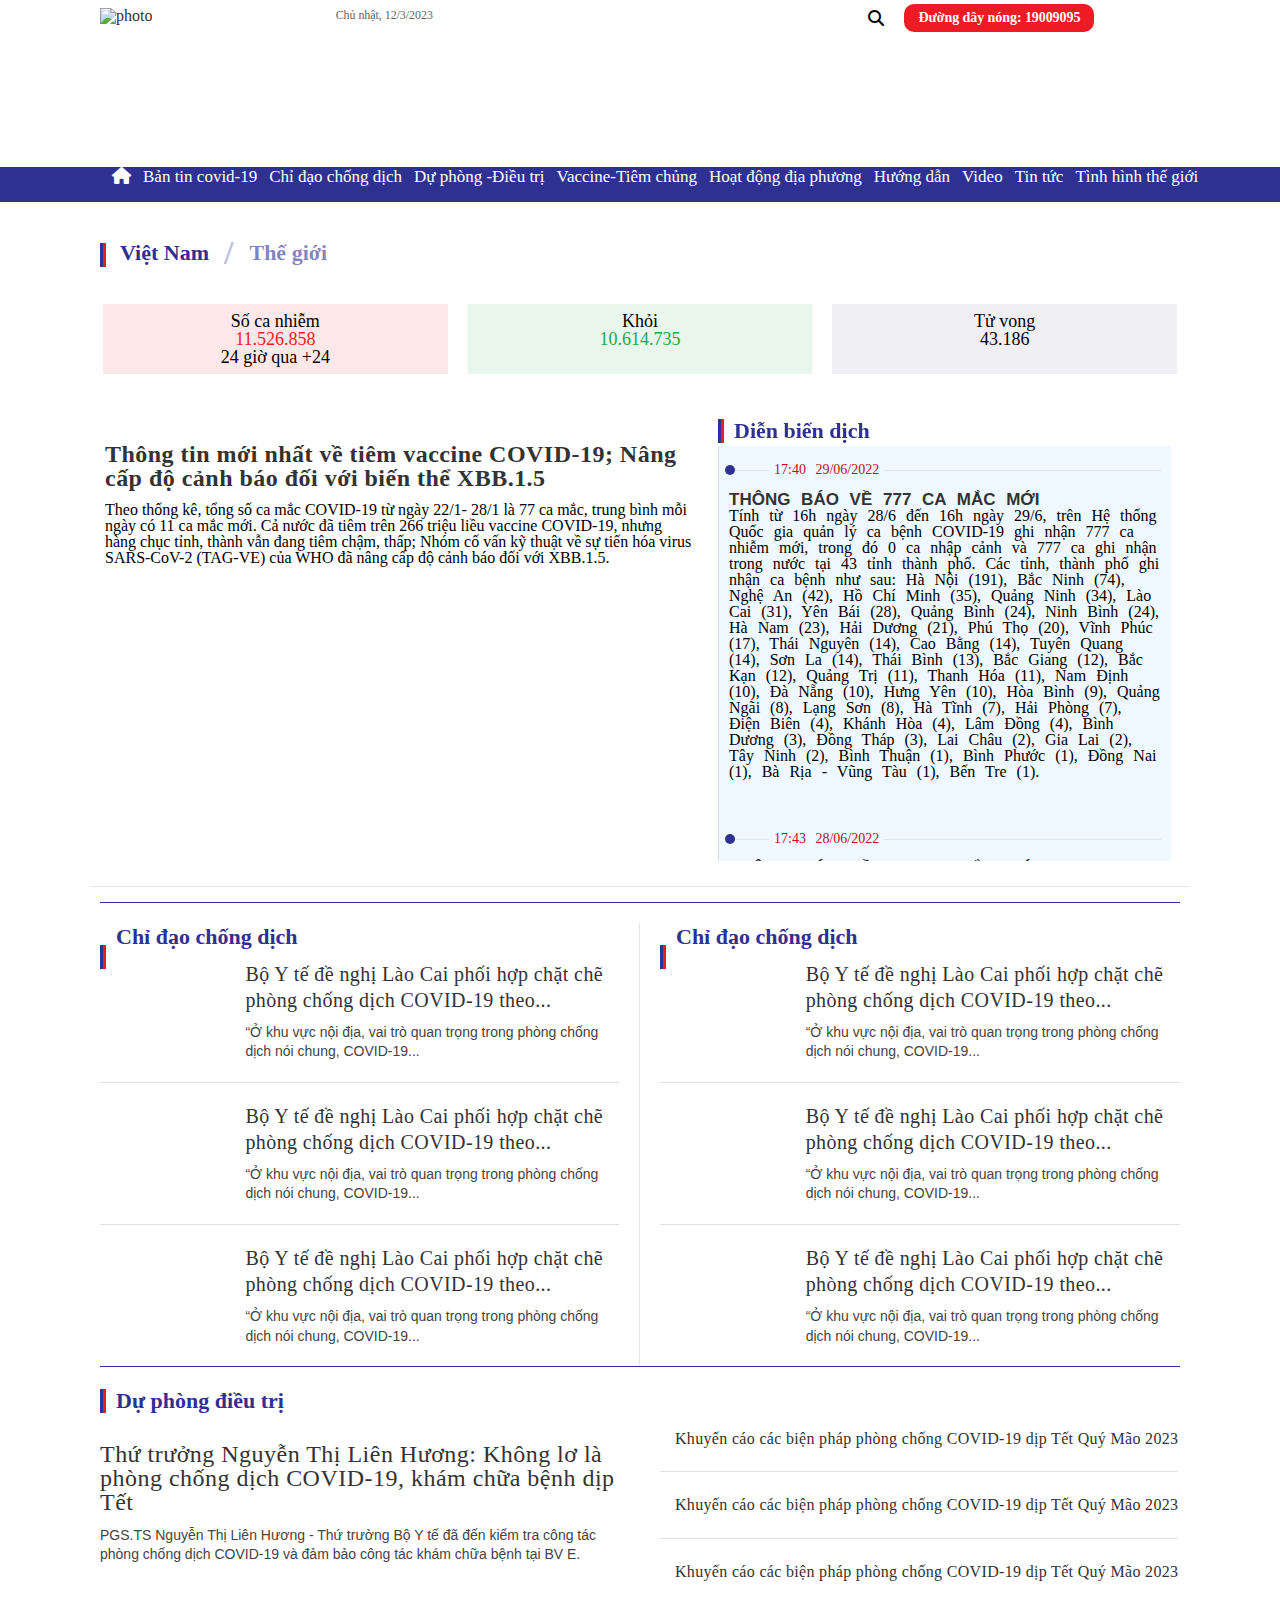
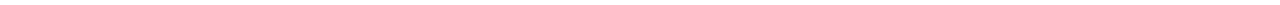
==== clone-bộ y tế-20230313T025652Z-001/clone-bộ y tế/index.html @ 63fa0af0 "Initial commit" ====
<!DOCTYPE html>
<html lang="en">
    <head>
        <meta charset="UTF-8" />
        <meta http-equiv="X-UA-Compatible" content="IE=edge" />
        <meta name="viewport" content="width=device-width, initial-scale=1.0" />
        <link rel="stylesheet" href="./assets/css/style.css" />
        <link rel="stylesheet" href="./assets/css/reset.css" />
        <link rel="stylesheet" href="./assets/font/css/all.min.css" />
        <title>Document</title>
    </head>
    <body>
        <div class="header">
            <div class="header__top ">
                <div class="header__top-left"><p>Chủ nhật, 12/3/2023</p></div>
                <div class="header__top-right">
                    <div class="header__top-right-search">
                        <i class="fa-solid fa-magnifying-glass"></i>
                    </div>
                    <div class="header__top-right-desc">
                        <p>Đường dây nóng: 19009095</p>
                    </div>
                </div>
            </div>
            <div class="header__middle">
                <div class="container">
                    <div class="header__middle-flex">
                        <h1>
                            <a href="" class="header__logo">
                                <img
                                    src="https://static.mediacdn.vn/covid19.gov.vn/image/logo.png"
                                    alt="photo"
                                />
                            </a>
                        </h1>
                        <p class="header-slg">
                            <span>CỔNG THÔNG TIN CỦA BỘ Y TẾ VỀ ĐẠI DỊCH
                            COVID-19
                        </p>
                    </div>
                </div>
            </div>
            <div class="header__bot">
                <div class="container">
                    <div class="header-nav">
                        <ul>
                            <li><a href="" class="nav-link"><i class="fa-solid fa-house"></i></a></li>
                            <li><a href="" class="nav-link">Bản tin covid-19</a></li>
                            <li><a href="" class="nav-link">Chỉ đạo chống dịch</a></li>
                            <li><a href="" class="nav-link">Dự phòng    -Điều trị</a></li>
                            <li><a href="" class="nav-link">Vaccine-Tiêm chủng</a></li>
                            <li><a href="" class="nav-link">Hoạt động địa phương</a></li>
                            <li><a href="" class="nav-link">Hướng dẫn</a></li>
                            <li><a href="" class="nav-link">Video</a></li>
                            <li><a href="" class="nav-link">Tin tức</a></li>
                            <li><a href="" class="nav-link">Tình hình thế giới</a></li>
                        </ul>
                    </div>
                </div>
            </div>
        </div>
        <div class="top__info container">
            <div class="top__info-left"><p>Việt Nam</p></div>
            <div class="top__info-right"><p>Thế giới</p></div>
            <div class="content-tab">
            </div>
        </div>
        <div class="home__statistical-list container">
            <div class="item bg-red">
                <p class="text">Số ca nhiễm</p>
                <p class="value">11.526.858</p>
                <p class="text">24 giờ qua +24</p>
            </div>
            <div class="item bg-green">
                <p class="text">Khỏi</p>
                <p class="value">10.614.735</p>
            </div><div class="item gray">
                <p class="text">Tử vong</p>
                <p class="value">43.186</p>
            </div>
        </div>
        <div class="home__forcus">
            <div class="container">
                <div class="home__forcus-flex">
                    <div class="home__forcus-item">
                        <a href="" class="img-resize">
                            <img src="https://covid19.qltns.mediacdn.vn/thumb_w/740/354844073405468672/2023/1/29/avatar1674981030175-16749810304072071915963-0-35-315-539-crop-1674981045716701006140.jpg" alt="">
                        </a>
                        <h3 class="box-forcus-content">Thông tin mới nhất về tiêm vaccine COVID-19; Nâng cấp độ cảnh báo đối với biến thể XBB.1.5</h3>
                        <p class="box-forcus-sapo">Theo thống kê, tổng số ca mắc COVID-19 từ ngày 22/1- 28/1 là 77 ca mắc, trung bình mỗi ngày có 11 ca mắc mới. Cả nước đã tiêm trên 266 triệu liều vaccine COVID-19, nhưng hàng chục tỉnh, thành vẫn đang tiêm chậm, thấp; Nhóm cố vấn kỹ thuật về sự tiến hóa virus SARS-CoV-2 (TAG-VE) của WHO đã nâng cấp độ cảnh báo đối với XBB.1.5.</p>
                    </div>
                    <div class="home__forcus-right">
                        <h2>Diễn biến dịch</h2>
                    <div class="home__forcus-list">
                        <div class="home__forcus-position">
                            <p class="home__forcus-position-time">17:40 29/06/2022</p>
                            <p class="home__forcus-position-title">THÔNG BÁO VỀ 777 CA MẮC MỚI</p>
                            <p class="home__forcus-position-content">Tính từ 16h ngày 28/6 đến 16h ngày 29/6, trên Hệ thống Quốc gia quản lý ca bệnh COVID-19 ghi nhận 777 ca nhiễm mới, trong đó 0 ca nhập cảnh và 777 ca ghi nhận trong nước tại 43 tỉnh thành phố.

                                Các tỉnh, thành phố ghi nhận ca bệnh như sau:  Hà Nội (191), Bắc Ninh (74), Nghệ An (42), Hồ Chí Minh (35), Quảng Ninh (34), Lào Cai (31), Yên Bái (28), Quảng Bình (24), Ninh Bình (24), Hà Nam (23), Hải Dương (21), Phú Thọ (20), Vĩnh Phúc (17), Thái Nguyên (14), Cao Bằng (14), Tuyên Quang (14), Sơn La (14), Thái Bình (13), Bắc Giang (12), Bắc Kạn (12), Quảng Trị (11), Thanh Hóa (11), Nam Định (10), Đà Nẵng (10), Hưng Yên (10), Hòa Bình (9), Quảng Ngãi (8), Lạng Sơn (8), Hà Tĩnh (7), Hải Phòng (7), Điện Biên (4), Khánh Hòa (4), Lâm Đồng (4), Bình Dương (3), Đồng Tháp (3), Lai Châu (2), Gia Lai (2), Tây Ninh (2), Bình Thuận (1), Bình Phước (1), Đồng Nai (1), Bà Rịa - Vũng Tàu (1), Bến Tre (1).</p>
                        </div>
                        <div class="home__forcus-position">
                            <p class="home__forcus-position-time">17:43 28/06/2022</p>
                            <p class="home__forcus-position-title">THÔNG BÁO VỀ 769 CA MẮC MỚI</p>
                            <p class="home__forcus-position-content">Tính từ 16h ngày 27/6 đến 16h ngày 28/6, trên Hệ thống Quốc gia quản lý ca bệnh COVID-19 ghi nhận 769 ca nhiễm mới, trong đó 0 ca nhập cảnh và 769 ca ghi nhận trong nước (tăng 132 ca so với ngày trước đó) tại 37 tỉnh, thành phố (có 665 ca trong cộng đồng).

                                Các tỉnh, thành phố ghi nhận ca bệnh như sau: Hà Nội (158), Phú Thọ (62), Nghệ An (54), Bắc Ninh (40), Sơn La (40), Đà Nẵng (38), TP. Hồ Chí Minh (32), Yên Bái (32), Lào Cai (27), Quảng Ninh (26), Hòa Bình (26), Hà Nam (21), Vĩnh Phúc (21), Bắc Kạn (17), Hưng Yên (16), Tuyên Quang (15), Cao Bằng (14), Thái Bình (13), Hải Dương (13), Quảng Bình (12), Ninh Bình (11), Thái Nguyên (11), Nam Định (11), Hải Phòng (9), Quảng Trị (8 ), Thanh Hóa (7), Khánh Hòa (6), Lạng Sơn (5), Lâm Đồng (5), Bà Rịa - Vũng Tàu (4), Điện Biên (4), Bắc Giang (3), Lai Châu (2), Bình Thuận (2), Bến Tre (2), Đồng Tháp (1), Cà Mau (1).</p>
                        </div><div class="home__forcus-position">
                            <p class="home__forcus-position-time">17:41 27/06/2022</p>
                            <p class="home__forcus-position-title">THÔNG BÁO VỀ 637 CA MẮC MỚI</p>
                            <p class="home__forcus-position-content">Tính từ 16h ngày 28/6 đến 16h ngày 29/6, trên Hệ thống Quốc gia quản lý ca bệnh COVID-19 ghi nhận 777 ca nhiễm mới, trong đó 0 ca nhập cảnh và 777 ca ghi nhận trong nước tại 43 tỉnh thành phố.

                                Các tỉnh, thành phố ghi nhận ca bệnh như sau:  Hà Nội (191), Bắc Ninh (74), Nghệ An (42), Hồ Chí Minh (35), Quảng Ninh (34), Lào Cai (31), Yên Bái (28), Quảng Bình (24), Ninh Bình (24), Hà Nam (23), Hải Dương (21), Phú Thọ (20), Vĩnh Phúc (17), Thái Nguyên (14), Cao Bằng (14), Tuyên Quang (14), Sơn La (14), Thái Bình (13), Bắc Giang (12), Bắc Kạn (12), Quảng Trị (11), Thanh Hóa (11), Nam Định (10), Đà Nẵng (10), Hưng Yên (10), Hòa Bình (9), Quảng Ngãi (8), Lạng Sơn (8), Hà Tĩnh (7), Hải Phòng (7), Điện Biên (4), Khánh Hòa (4), Lâm Đồng (4), Bình Dương (3), Đồng Tháp (3), Lai Châu (2), Gia Lai (2), Tây Ninh (2), Bình Thuận (1), Bình Phước (1), Đồng Nai (1), Bà Rịa - Vũng Tàu (1), Bến Tre (1).</p>
                        </div>
                    </div>
                    </div>
                </div>
            </div>
        </div>
        <!-- <div class="table-left container">
            <h2>Tình hình dịch cả nước</h2>
            <div class="row-head">
                <span class="city">Tỉnh/TP</span>
                <span class="total">Tổng số ca</span>
                <span class="daynow">24 giờ qua</span>
                <span class="die">Tử vong</span>
            </div>
            <div class="tbody">
                <div class="row">
                    <span class="city">Hà Nội</span>
                    <span class="total">1.634.755 </span>
                    <span class="daynow">+1</span>
                    <span class="die">19.984</span>
                </div>
                
                <div class="row">
                    <span class="city"></span>
                    <span class="total"></span>
                    <span class="daynow"></span>
                    <span class="die"></span>
                </div>

                <div class="row">
                    <span class="city"></span>
                    <span class="total"></span>
                    <span class="daynow"></span>
                    <span class="die"></span>
                </div>

                <div class="row">
                    <span class="city"></span>
                    <span class="total"></span>
                    <span class="daynow"></span>
                    <span class="die"></span>
                </div>

                <div class="row">
                    <span class="city"></span>
                    <span class="total"></span>
                    <span class="daynow"></span>
                    <span class="die"></span>
                </div>

                <div class="row">
                    <span class="city"></span>
                    <span class="total"></span>
                    <span class="daynow"></span>
                    <span class="die"></span>
                </div>

                <div class="row">
                    <span class="city"></span>
                    <span class="total"></span>
                    <span class="daynow"></span>
                    <span class="die"></span>
                </div>

                <div class="row">
                    <span class="city"></span>
                    <span class="total"></span>
                    <span class="daynow"></span>
                    <span class="die"></span>
                </div>

                <div class="row">
                    <span class="city"></span>
                    <span class="total"></span>
                    <span class="daynow"></span>
                    <span class="die"></span>
                </div>
                
            </div>
        </div> -->
        <div class="home__section-new">
            <div class="container">
                <div class="home__sn-flex">
                    <div class="box-category">
                        <h2 class="title-section">Chỉ đạo chống dịch</h2>
                        <div class="content-list-new">
                            <div class="box-stream">
                                <div class="box-stream-item">
                                    <img class="box-stream-avatar" src="https://covid19.qltns.mediacdn.vn/thumb_w/230/354844073405468672/2023/1/15/kiem-dich-16737925099151515637654-16737982925801779683053-73-0-604-850-crop-1673798301959820738651.jpeg" alt="">
                                    <div class="box-stream-content">
                                        <h3 class="title-top">Bộ Y tế đề nghị Lào Cai phối hợp chặt chẽ phòng chống dịch COVID-19 theo...</h3>
                                        <p class="box-stream-sapo">“Ở khu vực nội địa, vai trò quan trọng trong phòng chống dịch nói chung, COVID-19...</p>
                                    </div>
                                </div>
                                <div class="box-stream-item">
                                    <img class="box-stream-avatar" src="https://covid19.qltns.mediacdn.vn/thumb_w/230/354844073405468672/2022/12/23/tt2313-16717847461971341764552-16717954912991008184987-18-0-418-640-crop-1671795499761624168937.jpeg" alt="">
                                    <div class="box-stream-content">
                                        <h3 class="title-top">Bộ Y tế đề nghị Lào Cai phối hợp chặt chẽ phòng chống dịch COVID-19 theo...</h3>
                                        <p class="box-stream-sapo">“Ở khu vực nội địa, vai trò quan trọng trong phòng chống dịch nói chung, COVID-19...</p>
                                    </div>
                                </div>
                                <div class="box-stream-item">
                                    <img class="box-stream-avatar" src="https://covid19.qltns.mediacdn.vn/thumb_w/230/354844073405468672/2022/11/23/23-11-166922022571781922518-0-112-555-1000-crop-1669220235799545452865.jpg" alt="">
                                    <div class="box-stream-content">
                                        <h3 class="title-top">Bộ Y tế đề nghị Lào Cai phối hợp chặt chẽ phòng chống dịch COVID-19 theo...</h3>
                                        <p class="box-stream-sapo">“Ở khu vực nội địa, vai trò quan trọng trong phòng chống dịch nói chung, COVID-19...</p>
                                    </div>
                                </div>
                            </div>
                        </div>
                    </div>
                    <div class="box-category">
                        <h2 class="title-section">Chỉ đạo chống dịch</h2>
                        <div class="content-list-new">
                            <div class="box-stream">
                                <div class="box-stream-item">
                                    <img class="box-stream-avatar" src="https://covid19.qltns.mediacdn.vn/thumb_w/230/354844073405468672/2023/1/15/kiem-dich-16737925099151515637654-16737982925801779683053-73-0-604-850-crop-1673798301959820738651.jpeg" alt="">
                                    <div class="box-stream-content">
                                        <h3 class="title-top">Bộ Y tế đề nghị Lào Cai phối hợp chặt chẽ phòng chống dịch COVID-19 theo...</h3>
                                        <p class="box-stream-sapo">“Ở khu vực nội địa, vai trò quan trọng trong phòng chống dịch nói chung, COVID-19...</p>
                                    </div>
                                </div>
                                <div class="box-stream-item">
                                    <img class="box-stream-avatar" src="https://covid19.qltns.mediacdn.vn/thumb_w/230/354844073405468672/2022/12/23/tt2313-16717847461971341764552-16717954912991008184987-18-0-418-640-crop-1671795499761624168937.jpeg" alt="">
                                    <div class="box-stream-content">
                                        <h3 class="title-top">Bộ Y tế đề nghị Lào Cai phối hợp chặt chẽ phòng chống dịch COVID-19 theo...</h3>
                                        <p class="box-stream-sapo">“Ở khu vực nội địa, vai trò quan trọng trong phòng chống dịch nói chung, COVID-19...</p>
                                    </div>
                                </div>
                                <div class="box-stream-item">
                                    <img class="box-stream-avatar" src="https://covid19.qltns.mediacdn.vn/thumb_w/230/354844073405468672/2022/11/23/23-11-166922022571781922518-0-112-555-1000-crop-1669220235799545452865.jpg" alt="">
                                    <div class="box-stream-content">
                                        <h3 class="title-top">Bộ Y tế đề nghị Lào Cai phối hợp chặt chẽ phòng chống dịch COVID-19 theo...</h3>
                                        <p class="box-stream-sapo">“Ở khu vực nội địa, vai trò quan trọng trong phòng chống dịch nói chung, COVID-19...</p>
                                    </div>
                                </div>
                            </div>
                        </div>
                    </div>
                </div>
            </div>
        </div>
        <!-- Home category -->
        <div class="home__category">
            <div class="container">
                <h2 class="title-section">Dự phòng điều trị</h2>
                <div class="box">
                    <div class="box-top">
                        <div class="box-big">
                            <div class="box-item">
                                <img class="box-avatar" src="https://covid19.qltns.mediacdn.vn/thumb_w/520/354844073405468672/2023/1/21/covid-16743094671302037385250-109-0-859-1200-crop-1674309482953642843983.jpg" alt="">
                                <h3 class="box-title">Thứ trưởng Nguyễn Thị Liên Hương: Không lơ là phòng chống dịch COVID-19, khám chữa bệnh dịp Tết</h3>
                                <p class="box-sapo">PGS.TS Nguyễn Thị Liên Hương - Thứ trưởng Bộ Y tế đã đến kiểm tra công tác phòng chống dịch COVID-19 và đảm bảo công tác khám chữa bệnh tại BV E.</p>
                            </div>
                        </div>
                        <div class="box-sub">
                            <div class="box-item-sm">
                                <img src="https://covid19.qltns.mediacdn.vn/thumb_w/180/354844073405468672/2023/1/14/anh-thu-16737141474911740655706-0-0-776-1241-crop-16737141619361934770024.jpg" alt="" class="box-avatar">
                                <h3 class="box-content">Khuyến cáo các biện pháp phòng chống COVID-19 dịp Tết Quý Mão 2023</h3>
                            </div>
                            <div class="box-item-sm">
                                <img src="https://covid19.qltns.mediacdn.vn/thumb_w/180/354844073405468672/2023/1/14/anh-thu-16737141474911740655706-0-0-776-1241-crop-16737141619361934770024.jpg" alt="" class="box-avatar">
                                <h3 class="box-content">Khuyến cáo các biện pháp phòng chống COVID-19 dịp Tết Quý Mão 2023</h3>
                            </div>
                            <div class="box-item-sm">
                                <img src="https://covid19.qltns.mediacdn.vn/thumb_w/180/354844073405468672/2023/1/14/anh-thu-16737141474911740655706-0-0-776-1241-crop-16737141619361934770024.jpg" alt="" class="box-avatar">
                                <h3 class="box-content">Khuyến cáo các biện pháp phòng chống COVID-19 dịp Tết Quý Mão 2023</h3>
                            </div>
                        </div>
                    </div>
                </div>
            </div>
        </div>
    </body>
</html>
---- clone-bộ y tế-20230313T025652Z-001/clone-bộ y tế/assets/css/style.css ----
* {
    box-sizing: border-box;
}

body {
    font-family: "Times New Roman", Times, serif;
    background: #fff;
    margin: 0;
    padding: 0;
    border: 0;
    vertical-align: baseline;
}

a {
    text-decoration: none;
    color: #333;
}

.container {
    max-width: 1110px;
    margin-right: auto;
    margin-left: auto;
    padding-right: 15px;
    padding-left: 15px;
}

.header__top {
    display: flex;
    justify-content: space-evenly;
    padding: 4px 0;
    margin-left: 0px;
}

.header__top-right {
    display: flex;
    align-items: center;
    margin-left: 250px;
}

.header__top-left {
    margin-left: 150px;
    font-size: 12px;
    line-height: 22px;
    letter-spacing: -0.005em;
    color: #666;
    font-family: "Roboto";
}

.header__top-right-desc {
    margin-left: 20px;
}

.header__top-right-desc {
    background: #ed1c24;
    border-radius: 10px;
    padding: 3px 14px;
    font-family: Roboto;
    font-style: normal;
    font-weight: 600;
    font-size: 14px;
    line-height: 22px;
    display: flex;
    align-items: center;
    letter-spacing: -0.005em;
    color: #fff;
}

.header__middle {
    background: url(https://static.mediacdn.vn/covid19.gov.vn/image/bg-header.png)
        no-repeat center;
    background-size: cover;
}

.header__middle-flex {
    display: flex;
    padding-top: 10px;
    align-items: flex-end;
}

.header__logo {
    width: 121px;
    height: 121px;
    display: flex;
    position: relative;
    top: -38px;
}

.header__middle-flex .header-slg {
    display: block;
    flex: 1;
    font-weight: 600;
    font-size: 20px;
    line-height: 22px;
    letter-spacing: -0.005em;
    color: #fff;
    margin-left: 20px;
    font-family: "Merriweather";
    position: relative;
    top: -38px;
}

.header__bot {
    background: #2e3192;
    color: #fff;
}

.header-nav ul {
    display: flex;
    justify-content: space-between;
    align-items: center;
    padding: 0 6px 6px;
    font-style: normal;
    font-size: 20px;
    line-height: 25px;
    font-family: "Merriweather";
}

.header-nav ul li .nav-link {
    padding: 0 6px 6px;
    border-bottom: 3px solid transparent;
    font-family: "Merriweather";
    font-style: normal;
    font-size: 17px;
    line-height: 20px;
    color: #fff;
    white-space: nowrap;
    display: block;
}

.top__info {
    display: flex;
    margin-top: 40px;
}

.top__info-left {
    font-size: 22px;
    color: #2e3192;
    font-weight: 700;
    font-family: "Merriweather";
    position: relative;
    margin-left: 20px;
}

.top__info-left::before {
    content: "";
    width: 3px;
    height: 24px;
    background: #2e3192;
    left: -20px;
    top: 1px;
    position: absolute;
}

.top__info-left::after {
    content: "";
    width: 3px;
    height: 24px;
    background: #ed1c24;
    left: -17px;
    top: 1px;
    position: absolute;
}

.top__info-right {
    margin-left: 15px;
    font-weight: bold;
    font-size: 22px;
    color: rgba(46, 49, 146, 0.6);
    font-family: "Merriweather";
    display: flex;
}

.top__info-right::before {
    content: "/";
    height: 24px;
    left: 0;
    font-size: 34px;
    margin-right: 16px;
    position: relative;
    top: -6px;
    color: #c0c1de;
}

.home__statistical-list {
    display: flex;
    justify-content: space-between;
    text-align: center;
    padding: 8px 8px;
}

.home__statistical-list {
    margin-top: 30px;
}

.home__statistical-list .item {
    background-color: #f0eff4;
    padding: 8px 8px;
    font-size: 18px;
    width: calc(100% / 3);
    margin: 0 10px;
}

.home__statistical-list .item.bg-red {
    background-color: #fde8e9;
}

.home__statistical-list .item.bg-red .value {
    color: #ed1c24;
}

.home__statistical-list .item.bg-green {
    background-color: #e9f6ec;
}

.home__statistical-list .item.bg-green .value {
    color: #28a745;
}

.home__statistical-list .item.bg-gray {
    background-color: #f0eff4;
}

.home__statistical-list .item.bg-gray .value {
    color: #333333;
}

.home__forcus-item .box-forcus-content {
    font-size: 24px;
    letter-spacing: 0.02em;
    color: #333;
    margin-bottom: 12px;
    font-family: "Merriweather";
    font-weight: 600;
    display: block;
    margin-top: 20px;
}

.home__forcus-flex {
    display: flex;
    margin: -10px;
    margin-top: 25px;
    border-bottom: 1px solid #e8e8e8;
    padding-bottom: 15px;
    margin-bottom: 15px;
}

.home__forcus-item {
    width: calc(100% - 400px);
    margin: 15px;
}

.home__forcus-item .img-resize img {
    display: block;
    width: 100%;
}

.home__forcus-right {
    width: 50%;
    margin: 10px;
}

.home__focus-item .box-focus-sapo {
    font-family: Arial;
    font-style: normal;
    font-weight: normal;
    font-size: 15px;
    color: #444;
}

.home__forcus-right h2 {
    font-size: 22px;
    line-height: 130%;
    color: #2e3192;
    font-weight: 700;
    font-family: "Merriweather";
    padding-left: 16px;
    position: relative;
}

.home__forcus-right h2::before {
    content: "";
    width: 3px;
    height: 24px;
    background: #2e3192;
    left: 0;
    top: 2px;
    position: absolute;
}

.home__forcus-right h2::after {
    content: "";
    width: 3px;
    height: 24px;
    background: #ed1c24;
    left: 3px;
    top: 2px;
    position: absolute;
}

.home__forcus-position-time {
    font-family: "Merriweather";
    font-style: normal;
    font-weight: 500;
    font-size: 14px;
    line-height: 130%;
    color: #bb1119;
    margin-bottom: 12px;
    margin-left: 40px;
    display: inline-block;
    background: #f0f8ff;
    padding: 0 5px;
    z-index: 2;
    position: relative;
}

.home__forcus-position-time::before {
    content: "";
    background: #2e3192;
    position: absolute;
    left: 5px;
    width: 10px;
    height: 10px;
    border-radius: 50%;
    top: 4px;
    left: -44px;
    z-index: 1;
}

.home__forcus-position {
    margin-top: 50px;
    position: relative;
    word-spacing: 6px;
}

.home__forcus-position:first-child {
    margin-top: 0;
}

.home__forcus-position::after {
    width: 100%;
    height: 1px;
    border-bottom: 1px solid #e5e5e5;
    content: "";
    position: absolute;
    left: 0;
    top: 8px;
}

.home__forcus-position-title {
    font-family: Arial;
    font-style: normal;
    font-weight: bold;
    font-size: 17px;
    color: #333;
}

.home__forcus-list {
    padding: 15px 10px;
    background-color: #f0f8ff;
    border-left: 1px solid rgba(0, 0, 0, 0.1);
    height: 415px;
    width: 453px;
    overflow-y: auto;
}

.home__forcus-list::-webkit-scrollbar {
    width: 5px;
}

/* Track */
.home__forcus-list::-webkit-scrollbar-track {
    background: #f1f1f1;
}

/* Handle */
.home__forcus-list::-webkit-scrollbar-thumb {
    background: rgb(174, 9, 9);
}

/* Handle on hover */
.home__forcus-list::-webkit-scrollbar-thumb:hover {
    background: #555;
}

/* .table-left {
    border: 1px solid #eaeaf4;
    box-sizing: border-box;
    border-radius: 3px;
    height: 100%;
    padding: 0 10px;
    margin-top: 30px;
}

.table-left h2 {
    font-size: 22px;
    color: #2e3192;
    font-weight: 700;
    font-family: "Merriweather";
    padding-left: 16px;
    position: relative;
    margin-top: 20px;
}

.table-left h2::before {
    content: "";
    width: 3px;
    height: 24px;
    background: #2e3192;
    left: 0;
    top: -2px;
    position: absolute;
}

.table-left h2::after {
    content: "";
    width: 3px;
    height: 24px;
    background: #ed1c24;
    left: 3px;
    top: -2px;
    position: absolute;
}

.table-left .row-head {
    font-weight: 500;
    margin: 0 10px;
    width: calc(100% - 20px);
    margin-top: 25px;
    display: flex;
    justify-content: space-between;
}

.table-left .row {
    display: flex;
    align-items: center;
    justify-content: space-between;
    border-bottom: 1px solid rgba(0, 0, 0, 0.1);
    font-size: 15px;
    line-height: 100%;
    color: #333333;
    font-family: "Merriweather";
    padding: 15px 10px;
} */

.home__section-new .home__sn-flex {
    border-top: 1px solid #2e3192;
    padding-top: 20px;
    display: flex;
}

.home__section-new .home__sn-flex .box-category:first-child {
    padding-right: 20px;
}

.home__section-new .home__sn-flex .box-category {
    width: 50%;
    border-right: 1px solid rgba(0, 0, 0, 0.1);
}

.title-section {
    font-size: 22px;
    line-height: 130%;
    color: #2e3192;
    font-weight: 700;
    font-family: "Merriweather";
    padding-left: 16px;
    position: relative;
}

.title-section::before {
    content: "";
    width: 3px;
    height: 24px;
    background: #2e3192;
    left: 0;
    top: 22px;
    position: absolute;
}

.title-section::after {
    content: "";
    width: 3px;
    height: 24px;
    background: #ed1c24;
    left: 3px;
    top: 22px;
    position: absolute;
}

.box-stream-item:first-child {
    border-top: 0;
    padding-top: 0;
}

.box-stream-item {
    padding: 20px 0;
    border-top: 1px solid #e0e0e0;
    display: flex;
}

.home__section-new .content-list-new {
    margin-top: 9.5px;
}

.box-stream-avatar {
    width: 230px;
    margin-right: 17px;
    border-radius: 3px;
}

.box-stream-content .title-top {
    font-weight: 500;
    font-size: 20px;
    line-height: 130%;
    letter-spacing: 0.02em;
    color: #333;
    font-family: "Merriweather";
    margin-bottom: 10px;
    display: block;
}

.box-stream-content .box-stream-sapo {
    font-family: Arial;
    font-style: normal;
    font-weight: normal;
    font-size: 14px;
    line-height: 140%;
    color: #444;
}

.home__section-new .home__sn-flex .box-category:last-child {
    padding-left: 20px;
    border: 0;
}

.home__category .title-section {
    border-top: 1px solid #2e3192;
    padding-top: 20px;
    margin-bottom: 10px;
}

.box-top {
    display: flex;
}

.box-top .box-big {
    width: 520px;
    margin-right: 40px;
}

.box-item .box-avatar {
    border-radius: 3px;
    overflow: hidden;
    margin-bottom: 12px;
}

.box-title {
    font-weight: 500;
    font-size: 24px;
    letter-spacing: 0.02em;
    color: #333;
    font-family: "Merriweather";
    margin-bottom: 12px;
}

.box-sapo {
    font-family: Arial;
    font-style: normal;
    font-weight: normal;
    font-size: 14px;
    line-height: 140%;
    color: #444;
}

.box-sub .box-item-sm:first-child {
    border-top: 0;
    padding-top: 0;
}

.box-sub .box-item-sm {
    display: flex;
    border-top: 1px solid #e0e0e0;
    padding: 20px 0;
}

.box-avatar {
    margin-right: 15px;
    border-radius: 3px;
}

.box-content {
    font-weight: 500;
    font-size: 16px;
    line-height: 160%;
    letter-spacing: 0.02em;
    color: #333;
    font-family: "Merriweather";
}
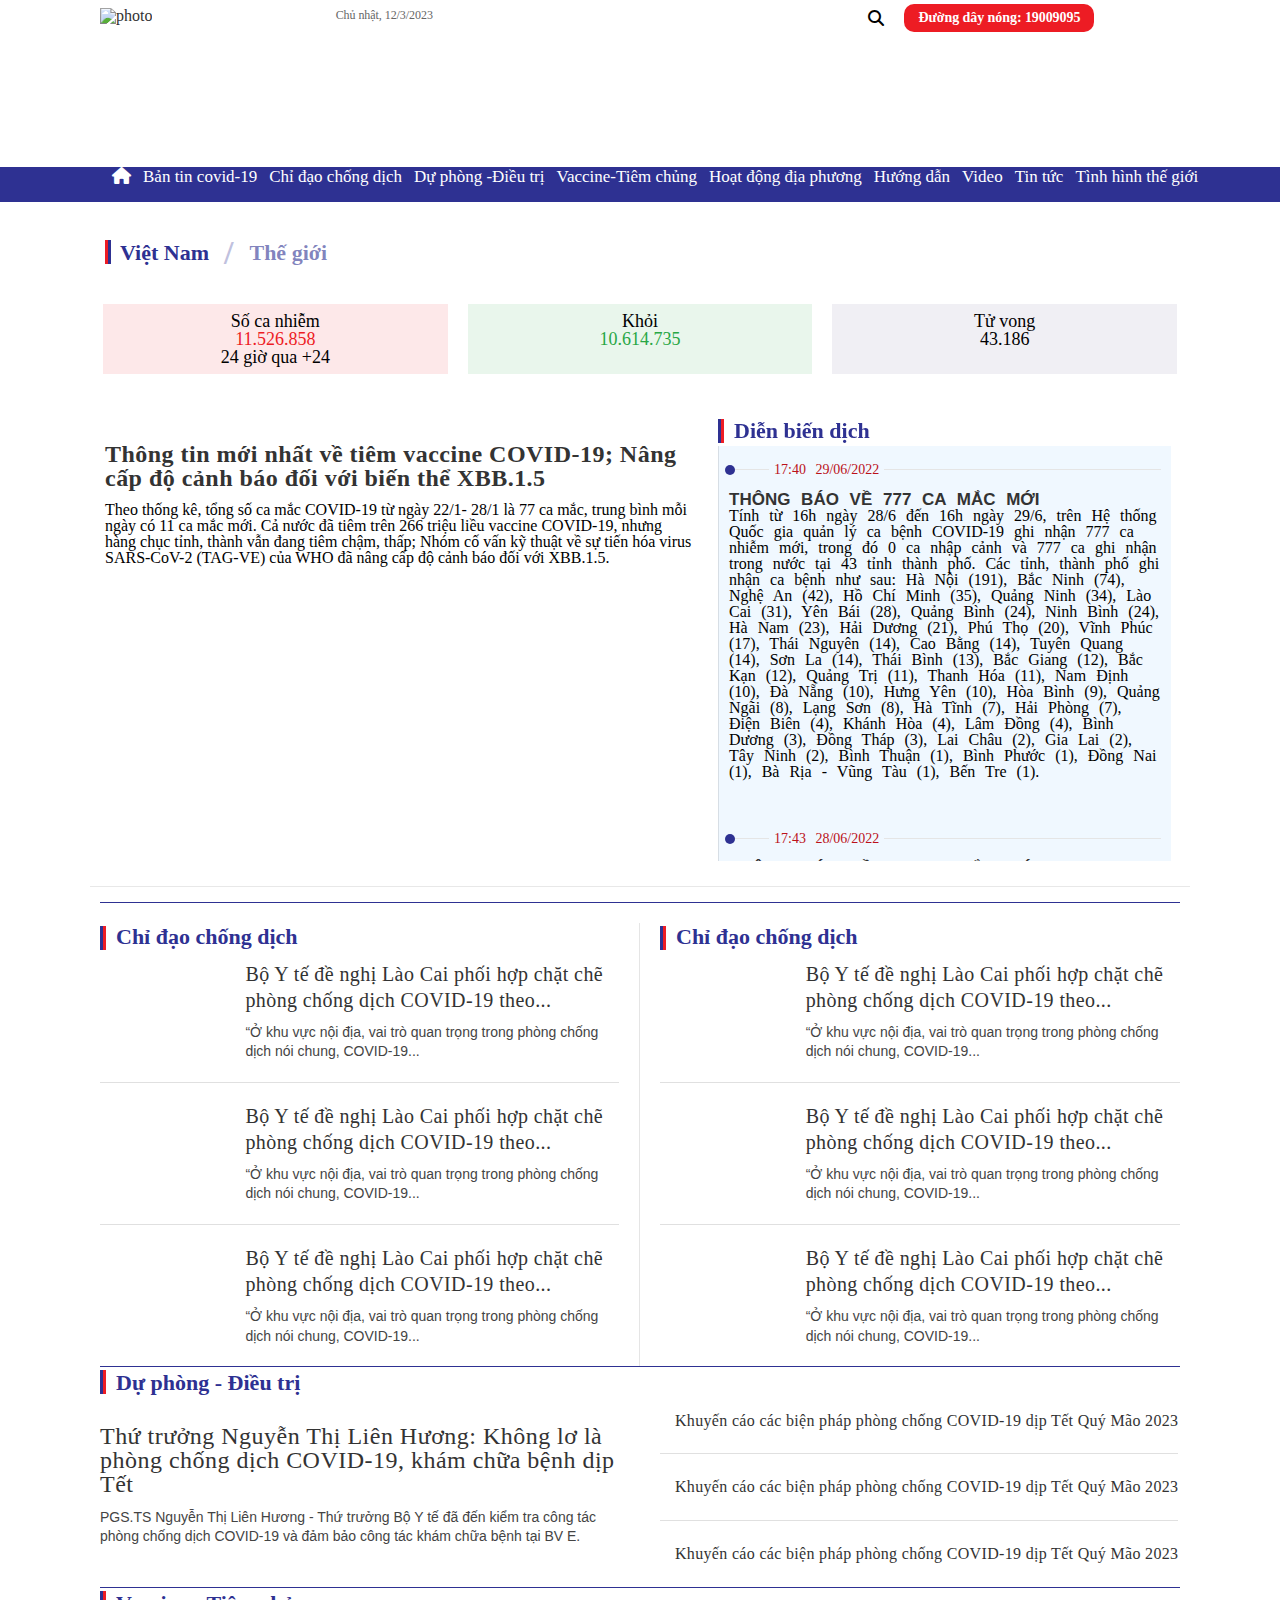
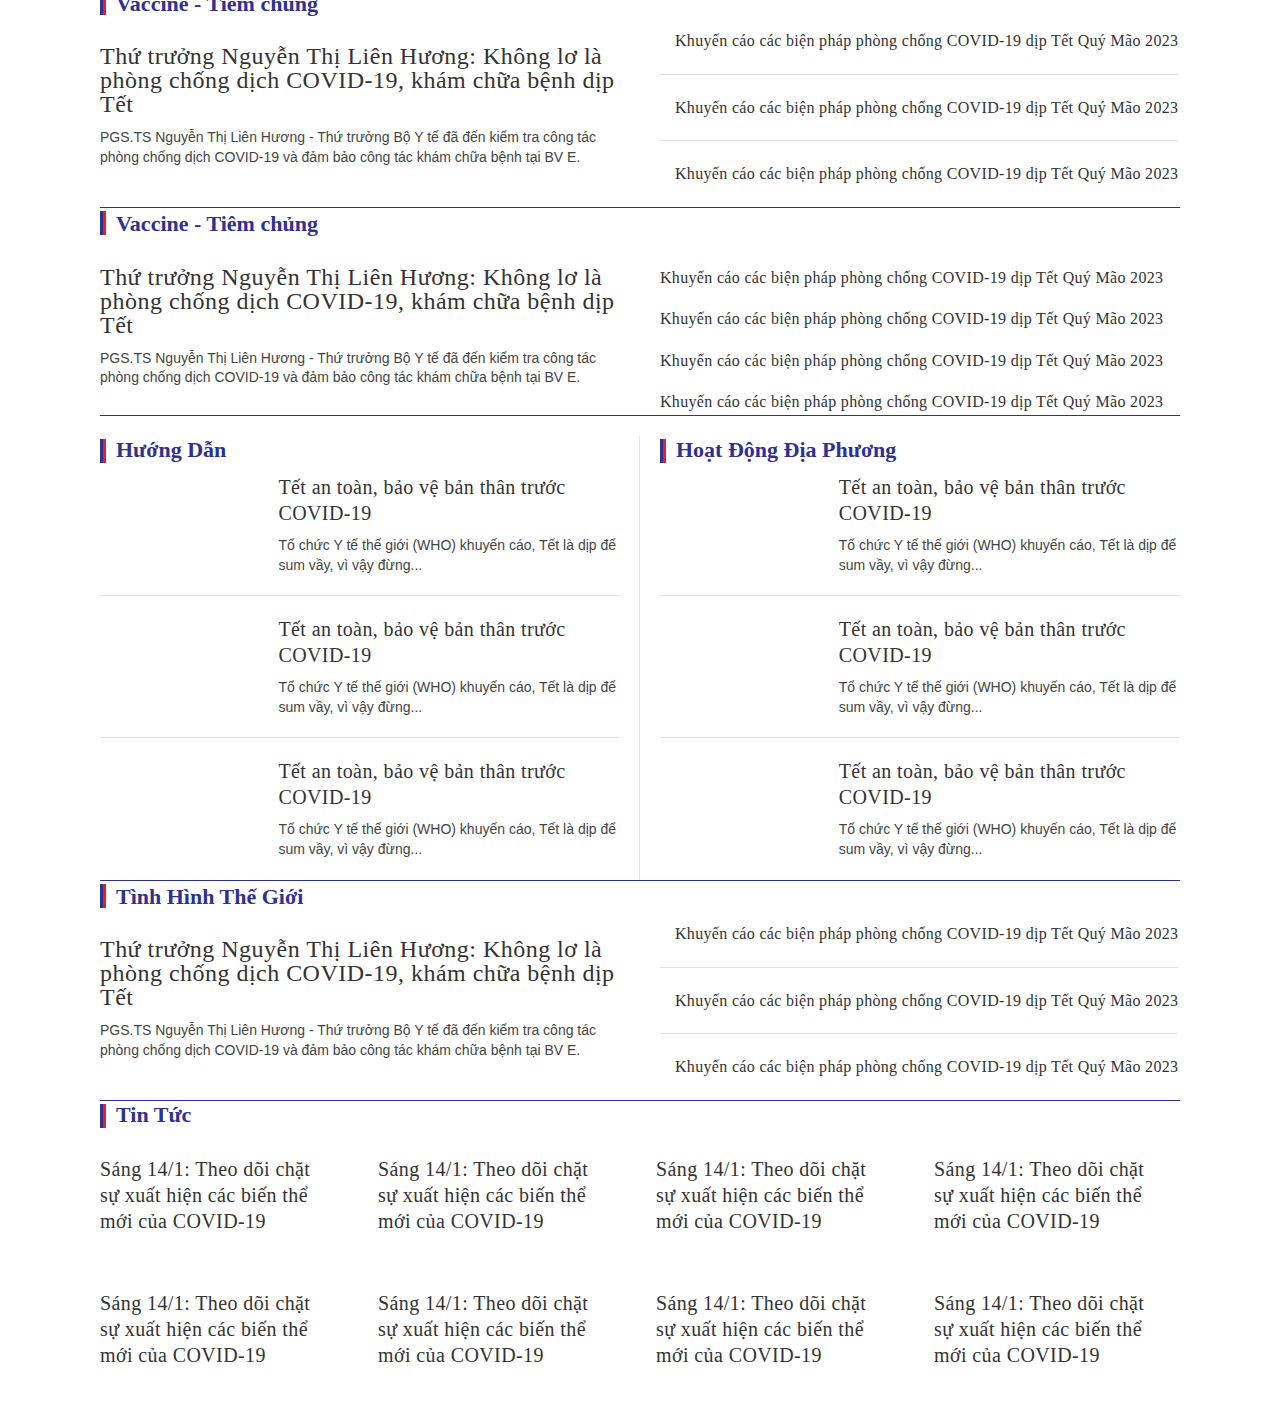
==== commit ce73e28e: "fixxx" ====
--- a/clone-bộ y tế-20230313T025652Z-001/clone-bộ y tế/index.html
+++ b/clone-bộ y tế-20230313T025652Z-001/clone-bộ y tế/index.html
@@ -253,10 +253,10 @@
                 </div>
             </div>
         </div>
-        <!-- Home category -->
+        <!-- Home category-1 -->
         <div class="home__category">
             <div class="container">
-                <h2 class="title-section">Dự phòng điều trị</h2>
+                <h2 class="title-section">Dự phòng - Điều trị</h2>
                 <div class="box">
                     <div class="box-top">
                         <div class="box-big">
@@ -284,5 +284,223 @@
                 </div>
             </div>
         </div>
+        <!-- Home category-2 -->
+        <div class="home__category">
+            <div class="container">
+                <h2 class="title-section">Vaccine - Tiêm chủng</h2>
+                <div class="box">
+                    <div class="box-top">
+                        <div class="box-big">
+                            <div class="box-item">
+                                <img class="box-avatar" src="https://covid19.qltns.mediacdn.vn/thumb_w/520/354844073405468672/2023/1/21/covid-16743094671302037385250-109-0-859-1200-crop-1674309482953642843983.jpg" alt="">
+                                <h3 class="box-title">Thứ trưởng Nguyễn Thị Liên Hương: Không lơ là phòng chống dịch COVID-19, khám chữa bệnh dịp Tết</h3>
+                                <p class="box-sapo">PGS.TS Nguyễn Thị Liên Hương - Thứ trưởng Bộ Y tế đã đến kiểm tra công tác phòng chống dịch COVID-19 và đảm bảo công tác khám chữa bệnh tại BV E.</p>
+                            </div>
+                        </div>
+                        <div class="box-sub">
+                            <div class="box-item-sm">
+                                <img src="https://covid19.qltns.mediacdn.vn/thumb_w/180/354844073405468672/2023/1/14/anh-thu-16737141474911740655706-0-0-776-1241-crop-16737141619361934770024.jpg" alt="" class="box-avatar">
+                                <h3 class="box-content">Khuyến cáo các biện pháp phòng chống COVID-19 dịp Tết Quý Mão 2023</h3>
+                            </div>
+                            <div class="box-item-sm">
+                                <img src="https://covid19.qltns.mediacdn.vn/thumb_w/180/354844073405468672/2023/1/14/anh-thu-16737141474911740655706-0-0-776-1241-crop-16737141619361934770024.jpg" alt="" class="box-avatar">
+                                <h3 class="box-content">Khuyến cáo các biện pháp phòng chống COVID-19 dịp Tết Quý Mão 2023</h3>
+                            </div>
+                            <div class="box-item-sm">
+                                <img src="https://covid19.qltns.mediacdn.vn/thumb_w/180/354844073405468672/2023/1/14/anh-thu-16737141474911740655706-0-0-776-1241-crop-16737141619361934770024.jpg" alt="" class="box-avatar">
+                                <h3 class="box-content">Khuyến cáo các biện pháp phòng chống COVID-19 dịp Tết Quý Mão 2023</h3>
+                            </div>
+                        </div>           
+                    </div>
+                </div>
+            </div>
+        </div>
+        <!-- Home category-3 -->
+        <div class="home__category">
+            <div class="container">
+                <h2 class="title-section">Vaccine - Tiêm chủng</h2>
+                <div class="box">
+                    <div class="box-top">
+                        <div class="box-big">
+                            <div class="box-item">
+                                <img class="box-avatar" src="https://covid19.qltns.mediacdn.vn/thumb_w/520/354844073405468672/2023/1/21/covid-16743094671302037385250-109-0-859-1200-crop-1674309482953642843983.jpg" alt="">
+                                <h3 class="box-title">Thứ trưởng Nguyễn Thị Liên Hương: Không lơ là phòng chống dịch COVID-19, khám chữa bệnh dịp Tết</h3>
+                                <p class="box-sapo">PGS.TS Nguyễn Thị Liên Hương - Thứ trưởng Bộ Y tế đã đến kiểm tra công tác phòng chống dịch COVID-19 và đảm bảo công tác khám chữa bệnh tại BV E.</p>
+                            </div>
+                        </div>
+                        <div class="box-video">
+                            <div class="box-item-sm">
+                                <img src="https://covid19.qltns.mediacdn.vn/thumb_w/180/354844073405468672/2023/1/14/anh-thu-16737141474911740655706-0-0-776-1241-crop-16737141619361934770024.jpg" alt="" class="box-avatar">
+                                <h3 class="box-content">Khuyến cáo các biện pháp phòng chống COVID-19 dịp Tết Quý Mão 2023</h3>
+                            </div>
+                            <div class="box-item-sm">
+                                <img src="https://covid19.qltns.mediacdn.vn/thumb_w/180/354844073405468672/2023/1/14/anh-thu-16737141474911740655706-0-0-776-1241-crop-16737141619361934770024.jpg" alt="" class="box-avatar">
+                                <h3 class="box-content">Khuyến cáo các biện pháp phòng chống COVID-19 dịp Tết Quý Mão 2023</h3>
+                            </div>
+                            <div class="box-item-sm">
+                                <img src="https://covid19.qltns.mediacdn.vn/thumb_w/180/354844073405468672/2023/1/14/anh-thu-16737141474911740655706-0-0-776-1241-crop-16737141619361934770024.jpg" alt="" class="box-avatar">
+                                <h3 class="box-content">Khuyến cáo các biện pháp phòng chống COVID-19 dịp Tết Quý Mão 2023</h3>
+                            </div>
+                            <div class="box-item-sm">
+                                <img src="https://covid19.qltns.mediacdn.vn/thumb_w/180/354844073405468672/2023/1/14/anh-thu-16737141474911740655706-0-0-776-1241-crop-16737141619361934770024.jpg" alt="" class="box-avatar">
+                                <h3 class="box-content">Khuyến cáo các biện pháp phòng chống COVID-19 dịp Tết Quý Mão 2023</h3>
+                            </div>
+                        </div>           
+                    </div>
+                </div>
+            </div>
+        </div>
+        <!-- Home-section-new -->
+        <div class="home__section-new">
+            <div class="container">
+                <div class="home__sn-flex">
+                    <div class="box-category">
+                        <h2 class="title-section">Hướng Dẫn</h2>
+                        <div class="content-list-new">
+                            <div class="box-stream">
+                                <div class="box-stream-item">
+                                    <img src="https://covid19.qltns.mediacdn.vn/thumb_w/230/354844073405468672/2023/1/14/anh-who-16737143884811486796884-7-8-400-637-crop-16737144130671791529655.jpg" alt="" class="box-stream-avatar">
+                                    <div class="box-stream-content">
+                                        <h3 class="title-top">Tết an toàn, bảo vệ bản thân trước COVID-19</h3>
+                                        <p class="box-stream-sapo">Tổ chức Y tế thế giới (WHO) khuyến cáo, Tết là dịp để sum vầy, vì vậy đừng...</p>
+                                    </div>
+                                </div>
+                                <div class="box-stream-item">
+                                    <img src="https://covid19.qltns.mediacdn.vn/thumb_w/230/354844073405468672/2023/1/14/anh-who-16737143884811486796884-7-8-400-637-crop-16737144130671791529655.jpg" alt="" class="box-stream-avatar">
+                                    <div class="box-stream-content">
+                                        <h3 class="title-top">Tết an toàn, bảo vệ bản thân trước COVID-19</h3>
+                                        <p class="box-stream-sapo">Tổ chức Y tế thế giới (WHO) khuyến cáo, Tết là dịp để sum vầy, vì vậy đừng...</p>
+                                    </div>
+                                </div>
+                                <div class="box-stream-item">
+                                    <img src="https://covid19.qltns.mediacdn.vn/thumb_w/230/354844073405468672/2023/1/14/anh-who-16737143884811486796884-7-8-400-637-crop-16737144130671791529655.jpg" alt="" class="box-stream-avatar">
+                                    <div class="box-stream-content">
+                                        <h3 class="title-top">Tết an toàn, bảo vệ bản thân trước COVID-19</h3>
+                                        <p class="box-stream-sapo">Tổ chức Y tế thế giới (WHO) khuyến cáo, Tết là dịp để sum vầy, vì vậy đừng...</p>
+                                    </div>
+                                </div>
+                            </div>
+                        </div>
+                    </div>
+                    <div class="box-category">
+                        <h2 class="title-section">Hoạt Động Địa Phương</h2>
+                        <div class="content-list-new">
+                            <div class="box-stream">
+                                <div class="box-stream-item">
+                                    <img src="https://covid19.qltns.mediacdn.vn/thumb_w/230/354844073405468672/2023/1/14/anh-who-16737143884811486796884-7-8-400-637-crop-16737144130671791529655.jpg" alt="" class="box-stream-avatar">
+                                    <div class="box-stream-content">
+                                        <h3 class="title-top">Tết an toàn, bảo vệ bản thân trước COVID-19</h3>
+                                        <p class="box-stream-sapo">Tổ chức Y tế thế giới (WHO) khuyến cáo, Tết là dịp để sum vầy, vì vậy đừng...</p>
+                                    </div>
+                                </div>
+                                <div class="box-stream-item">
+                                    <img src="https://covid19.qltns.mediacdn.vn/thumb_w/230/354844073405468672/2023/1/14/anh-who-16737143884811486796884-7-8-400-637-crop-16737144130671791529655.jpg" alt="" class="box-stream-avatar">
+                                    <div class="box-stream-content">
+                                        <h3 class="title-top">Tết an toàn, bảo vệ bản thân trước COVID-19</h3>
+                                        <p class="box-stream-sapo">Tổ chức Y tế thế giới (WHO) khuyến cáo, Tết là dịp để sum vầy, vì vậy đừng...</p>
+                                    </div>
+                                </div>
+                                <div class="box-stream-item">
+                                    <img src="https://covid19.qltns.mediacdn.vn/thumb_w/230/354844073405468672/2023/1/14/anh-who-16737143884811486796884-7-8-400-637-crop-16737144130671791529655.jpg" alt="" class="box-stream-avatar">
+                                    <div class="box-stream-content">
+                                        <h3 class="title-top">Tết an toàn, bảo vệ bản thân trước COVID-19</h3>
+                                        <p class="box-stream-sapo">Tổ chức Y tế thế giới (WHO) khuyến cáo, Tết là dịp để sum vầy, vì vậy đừng...</p>
+                                    </div>
+                                </div>
+                            </div>
+                        </div>
+                    </div>
+                </div>
+            </div>
+        </div>
+        <!-- Home caterogy-4 -->
+        <div class="home__category">
+            <div class="container">
+                <h2 class="title-section">Tình Hình Thế Giới</h2>
+                <div class="box">
+                    <div class="box-top">
+                        <div class="box-big">
+                            <div class="box-item">
+                                <img class="box-avatar" src="https://covid19.qltns.mediacdn.vn/thumb_w/520/354844073405468672/2023/1/21/covid-16743094671302037385250-109-0-859-1200-crop-1674309482953642843983.jpg" alt="">
+                                <h3 class="box-title">Thứ trưởng Nguyễn Thị Liên Hương: Không lơ là phòng chống dịch COVID-19, khám chữa bệnh dịp Tết</h3>
+                                <p class="box-sapo">PGS.TS Nguyễn Thị Liên Hương - Thứ trưởng Bộ Y tế đã đến kiểm tra công tác phòng chống dịch COVID-19 và đảm bảo công tác khám chữa bệnh tại BV E.</p>
+                            </div>
+                        </div>
+                        <div class="box-sub">
+                            <div class="box-item-sm">
+                                <img src="https://covid19.qltns.mediacdn.vn/thumb_w/180/354844073405468672/2023/1/14/anh-thu-16737141474911740655706-0-0-776-1241-crop-16737141619361934770024.jpg" alt="" class="box-avatar">
+                                <h3 class="box-content">Khuyến cáo các biện pháp phòng chống COVID-19 dịp Tết Quý Mão 2023</h3>
+                            </div>
+                            <div class="box-item-sm">
+                                <img src="https://covid19.qltns.mediacdn.vn/thumb_w/180/354844073405468672/2023/1/14/anh-thu-16737141474911740655706-0-0-776-1241-crop-16737141619361934770024.jpg" alt="" class="box-avatar">
+                                <h3 class="box-content">Khuyến cáo các biện pháp phòng chống COVID-19 dịp Tết Quý Mão 2023</h3>
+                            </div>
+                            <div class="box-item-sm">
+                                <img src="https://covid19.qltns.mediacdn.vn/thumb_w/180/354844073405468672/2023/1/14/anh-thu-16737141474911740655706-0-0-776-1241-crop-16737141619361934770024.jpg" alt="" class="box-avatar">
+                                <h3 class="box-content">Khuyến cáo các biện pháp phòng chống COVID-19 dịp Tết Quý Mão 2023</h3>
+                            </div>
+                        </div>
+                    </div>
+                </div>
+            </div>
+        </div>
+        <!-- Home list new -->
+        <div class="home__list-news">
+            <div class="container">
+                <h2 class="title-section">Tin Tức</h2>
+                <div class="home__ln-flex">
+                    <div class="box-stream-list">
+                        <div class="box-stream-item-list">
+                            <img src="https://covid19.qltns.mediacdn.vn/thumb_w/250/354844073405468672/2023/1/14/avatar1673712555503-16737125561042073770881.jpeg" alt="">
+                            <div class="box-stream-content">
+                                <h3 class="title-top">Sáng 14/1: Theo dõi chặt sự xuất hiện các biến thể mới của COVID-19</h3>
+                            </div>
+                        </div>
+                        <div class="box-stream-item-list">
+                            <img src="https://covid19.qltns.mediacdn.vn/thumb_w/250/354844073405468672/2023/1/14/avatar1673712555503-16737125561042073770881.jpeg" alt="">
+                            <div class="box-stream-content">
+                                <h3 class="title-top">Sáng 14/1: Theo dõi chặt sự xuất hiện các biến thể mới của COVID-19</h3>
+                            </div>
+                        </div>
+                        <div class="box-stream-item-list">
+                            <img src="https://covid19.qltns.mediacdn.vn/thumb_w/250/354844073405468672/2023/1/14/avatar1673712555503-16737125561042073770881.jpeg" alt="">
+                            <div class="box-stream-content">
+                                <h3 class="title-top">Sáng 14/1: Theo dõi chặt sự xuất hiện các biến thể mới của COVID-19</h3>
+                            </div>
+                        </div>
+                        <div class="box-stream-item-list">
+                            <img src="https://covid19.qltns.mediacdn.vn/thumb_w/250/354844073405468672/2023/1/14/avatar1673712555503-16737125561042073770881.jpeg" alt="">
+                            <div class="box-stream-content">
+                                <h3 class="title-top">Sáng 14/1: Theo dõi chặt sự xuất hiện các biến thể mới của COVID-19</h3>
+                            </div>
+                        </div>
+                        <div class="box-stream-item-list">
+                            <img src="https://covid19.qltns.mediacdn.vn/thumb_w/250/354844073405468672/2023/1/14/avatar1673712555503-16737125561042073770881.jpeg" alt="">
+                            <div class="box-stream-content">
+                                <h3 class="title-top">Sáng 14/1: Theo dõi chặt sự xuất hiện các biến thể mới của COVID-19</h3>
+                            </div>
+                        </div>
+                        <div class="box-stream-item-list">
+                            <img src="https://covid19.qltns.mediacdn.vn/thumb_w/250/354844073405468672/2023/1/14/avatar1673712555503-16737125561042073770881.jpeg" alt="">
+                            <div class="box-stream-content">
+                                <h3 class="title-top">Sáng 14/1: Theo dõi chặt sự xuất hiện các biến thể mới của COVID-19</h3>
+                            </div>
+                        </div>
+                        <div class="box-stream-item-list">
+                            <img src="https://covid19.qltns.mediacdn.vn/thumb_w/250/354844073405468672/2023/1/14/avatar1673712555503-16737125561042073770881.jpeg" alt="">
+                            <div class="box-stream-content">
+                                <h3 class="title-top">Sáng 14/1: Theo dõi chặt sự xuất hiện các biến thể mới của COVID-19</h3>
+                            </div>
+                        </div>
+                        <div class="box-stream-item-list">
+                            <img src="https://covid19.qltns.mediacdn.vn/thumb_w/250/354844073405468672/2023/1/14/avatar1673712555503-16737125561042073770881.jpeg" alt="">
+                            <div class="box-stream-content">
+                                <h3 class="title-top">Sáng 14/1: Theo dõi chặt sự xuất hiện các biến thể mới của COVID-19</h3>
+                            </div>
+                        </div>
+                    </div>
+                </div>
+            </div>
+        </div>
     </body>
 </html>
--- a/clone-bộ y tế-20230313T025652Z-001/clone-bộ y tế/assets/css/style.css
+++ b/clone-bộ y tế-20230313T025652Z-001/clone-bộ y tế/assets/css/style.css
@@ -1,4 +1,6 @@
-* {
+*,
+::after,
+::before {
     box-sizing: border-box;
 }
 
@@ -146,8 +148,8 @@
     width: 3px;
     height: 24px;
     background: #2e3192;
-    left: -20px;
-    top: 1px;
+    left: -12px;
+    top: -2px;
     position: absolute;
 }
 
@@ -156,8 +158,8 @@
     width: 3px;
     height: 24px;
     background: #ed1c24;
-    left: -17px;
-    top: 1px;
+    left: -15px;
+    top: -2px;
     position: absolute;
 }
 
@@ -473,7 +475,7 @@
     height: 24px;
     background: #2e3192;
     left: 0;
-    top: 22px;
+    top: 3px;
     position: absolute;
 }
 
@@ -483,7 +485,7 @@
     height: 24px;
     background: #ed1c24;
     left: 3px;
-    top: 22px;
+    top: 3px;
     position: absolute;
 }
 
@@ -535,7 +537,7 @@
 
 .home__category .title-section {
     border-top: 1px solid #2e3192;
-    padding-top: 20px;
+    padding-top: 2px;
     margin-bottom: 10px;
 }
 
@@ -596,3 +598,28 @@
     color: #333;
     font-family: "Merriweather";
 }
+
+/* Home category-3 */
+
+/* Home-section-new  */
+
+/* Home list new  */
+
+.home__list-news .title-section {
+    border-top: 1px solid #2e3192;
+    /* padding-top: 20px; */
+    margin-bottom: 10px;
+}
+
+.box-stream-list {
+    display: flex;
+    flex-wrap: wrap;
+    justify-content: space-between;
+}
+
+.box-stream-item-list {
+    width: 20%;
+    height: 100%;
+    margin-right: 30px;
+    margin-bottom: 30px;
+}
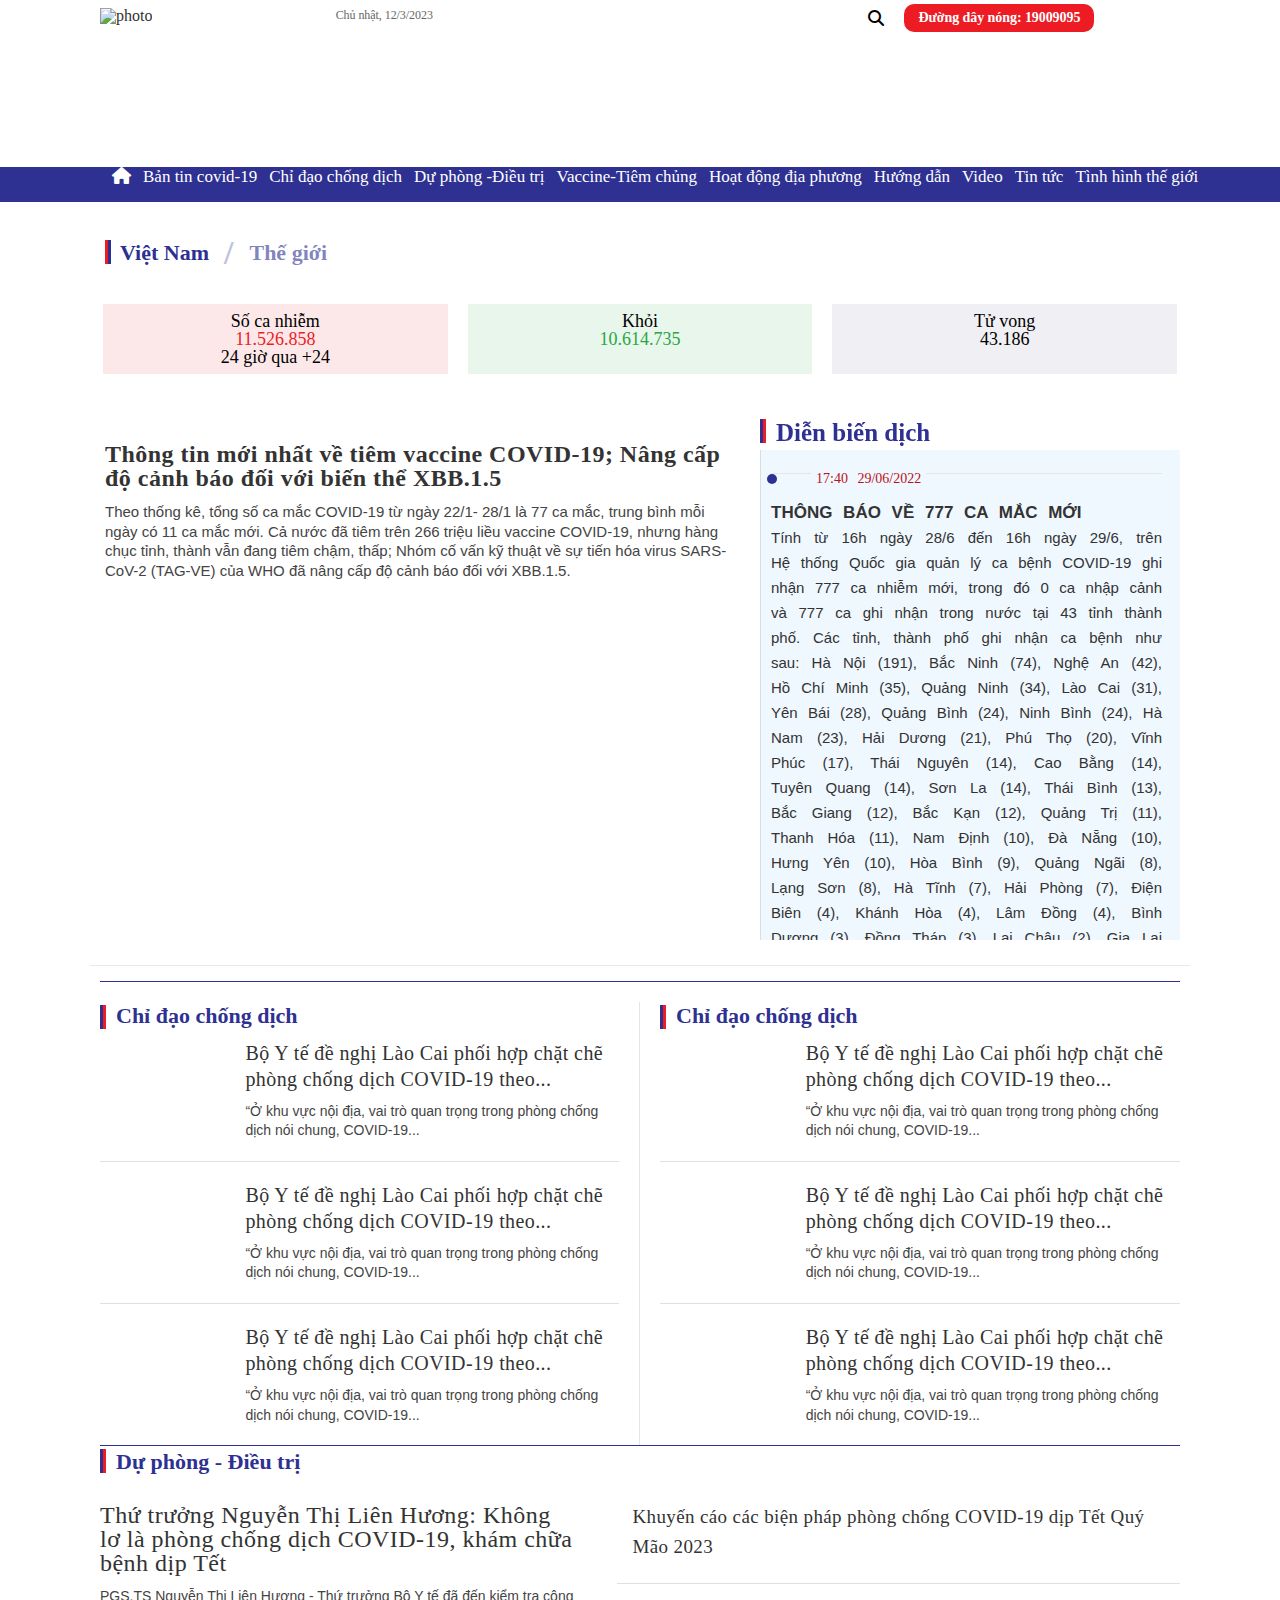
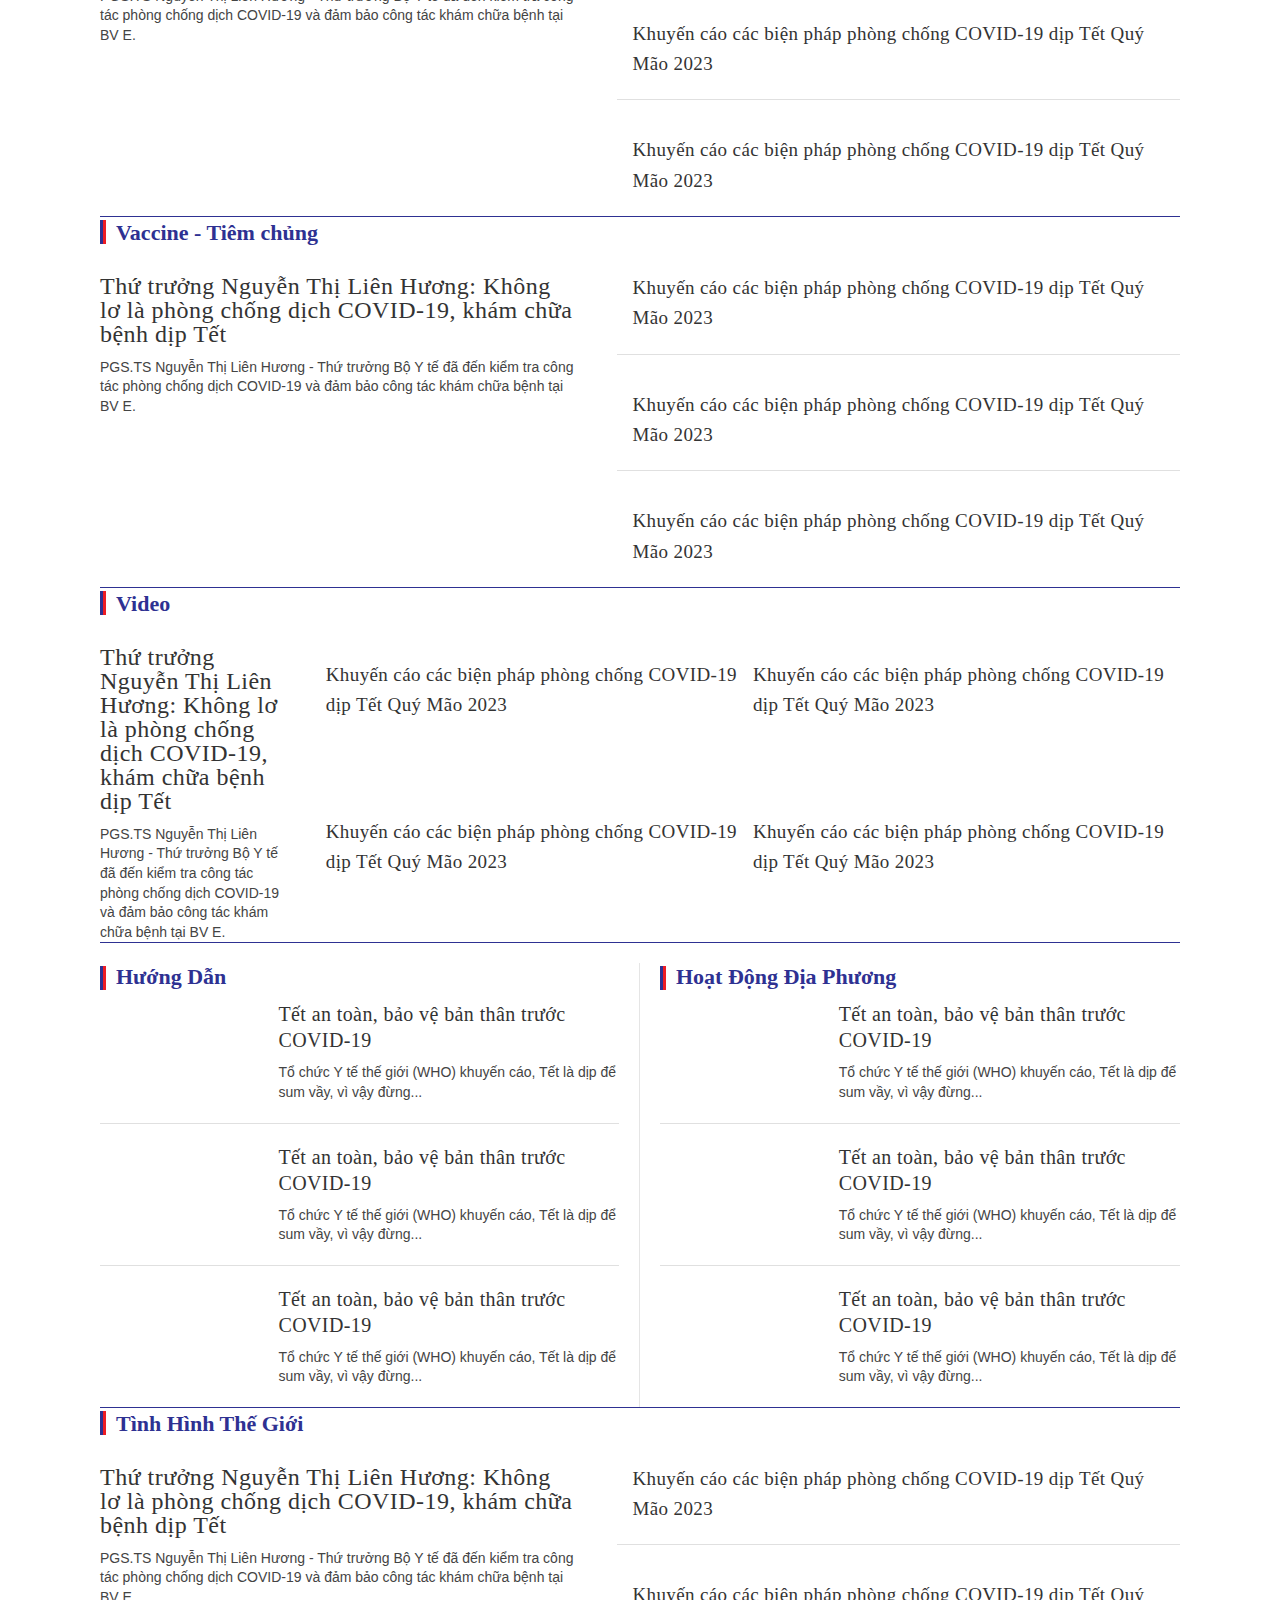
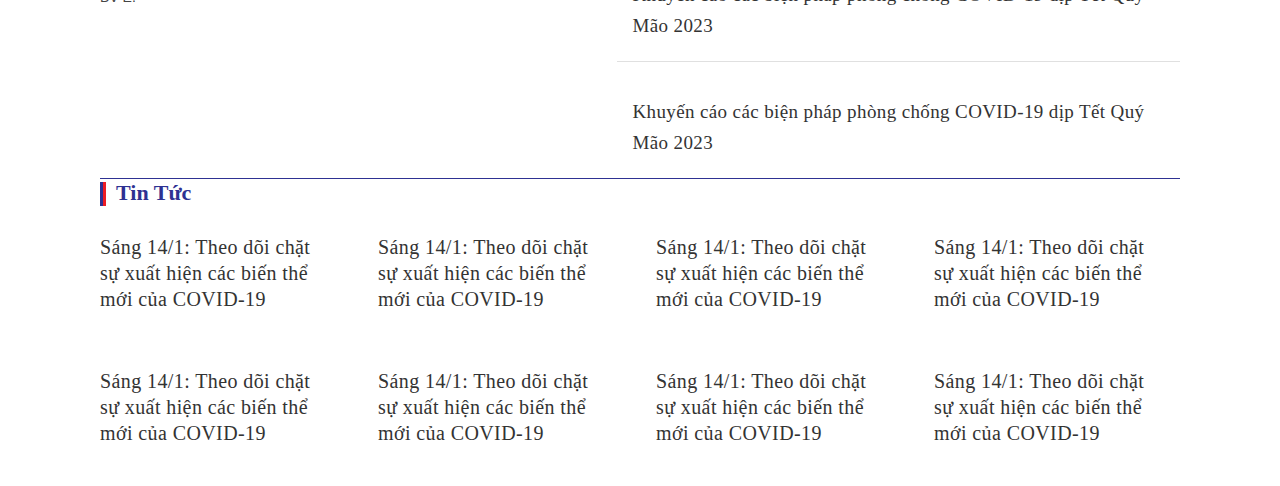
==== commit e14b5ae1: "fix buggggggggggggg" ====
--- a/clone-bộ y tế-20230313T025652Z-001/clone-bộ y tế/index.html
+++ b/clone-bộ y tế-20230313T025652Z-001/clone-bộ y tế/index.html
@@ -318,7 +318,7 @@
         <!-- Home category-3 -->
         <div class="home__category">
             <div class="container">
-                <h2 class="title-section">Vaccine - Tiêm chủng</h2>
+                <h2 class="title-section">Video</h2>
                 <div class="box">
                     <div class="box-top">
                         <div class="box-big">
@@ -328,20 +328,20 @@
                                 <p class="box-sapo">PGS.TS Nguyễn Thị Liên Hương - Thứ trưởng Bộ Y tế đã đến kiểm tra công tác phòng chống dịch COVID-19 và đảm bảo công tác khám chữa bệnh tại BV E.</p>
                             </div>
                         </div>
-                        <div class="box-video">
-                            <div class="box-item-sm">
-                                <img src="https://covid19.qltns.mediacdn.vn/thumb_w/180/354844073405468672/2023/1/14/anh-thu-16737141474911740655706-0-0-776-1241-crop-16737141619361934770024.jpg" alt="" class="box-avatar">
-                                <h3 class="box-content">Khuyến cáo các biện pháp phòng chống COVID-19 dịp Tết Quý Mão 2023</h3>
-                            </div>
-                            <div class="box-item-sm">
-                                <img src="https://covid19.qltns.mediacdn.vn/thumb_w/180/354844073405468672/2023/1/14/anh-thu-16737141474911740655706-0-0-776-1241-crop-16737141619361934770024.jpg" alt="" class="box-avatar">
-                                <h3 class="box-content">Khuyến cáo các biện pháp phòng chống COVID-19 dịp Tết Quý Mão 2023</h3>
-                            </div>
-                            <div class="box-item-sm">
-                                <img src="https://covid19.qltns.mediacdn.vn/thumb_w/180/354844073405468672/2023/1/14/anh-thu-16737141474911740655706-0-0-776-1241-crop-16737141619361934770024.jpg" alt="" class="box-avatar">
-                                <h3 class="box-content">Khuyến cáo các biện pháp phòng chống COVID-19 dịp Tết Quý Mão 2023</h3>
-                            </div>
-                            <div class="box-item-sm">
+                        <div class="video">
+                            <div class="item-sm">
+                                <img src="https://covid19.qltns.mediacdn.vn/thumb_w/180/354844073405468672/2023/1/14/anh-thu-16737141474911740655706-0-0-776-1241-crop-16737141619361934770024.jpg" alt="" class="box-avatar">
+                                <h3 class="box-content">Khuyến cáo các biện pháp phòng chống COVID-19 dịp Tết Quý Mão 2023</h3>
+                            </div>
+                            <div class="item-sm">
+                                <img src="https://covid19.qltns.mediacdn.vn/thumb_w/180/354844073405468672/2023/1/14/anh-thu-16737141474911740655706-0-0-776-1241-crop-16737141619361934770024.jpg" alt="" class="box-avatar">
+                                <h3 class="box-content">Khuyến cáo các biện pháp phòng chống COVID-19 dịp Tết Quý Mão 2023</h3>
+                            </div>
+                            <div class="item-sm">
+                                <img src="https://covid19.qltns.mediacdn.vn/thumb_w/180/354844073405468672/2023/1/14/anh-thu-16737141474911740655706-0-0-776-1241-crop-16737141619361934770024.jpg" alt="" class="box-avatar">
+                                <h3 class="box-content">Khuyến cáo các biện pháp phòng chống COVID-19 dịp Tết Quý Mão 2023</h3>
+                            </div>
+                            <div class="item-sm">
                                 <img src="https://covid19.qltns.mediacdn.vn/thumb_w/180/354844073405468672/2023/1/14/anh-thu-16737141474911740655706-0-0-776-1241-crop-16737141619361934770024.jpg" alt="" class="box-avatar">
                                 <h3 class="box-content">Khuyến cáo các biện pháp phòng chống COVID-19 dịp Tết Quý Mão 2023</h3>
                             </div>
--- a/clone-bộ y tế-20230313T025652Z-001/clone-bộ y tế/assets/css/style.css
+++ b/clone-bộ y tế-20230313T025652Z-001/clone-bộ y tế/assets/css/style.css
@@ -246,8 +246,17 @@
     margin-bottom: 15px;
 }
 
+.box-forcus-sapo {
+    font-family: Arial;
+    font-style: normal;
+    font-weight: normal;
+    font-size: 15px;
+    line-height: 130%;
+    color: #444;
+}
+
 .home__forcus-item {
-    width: calc(100% - 400px);
+    width: 60%;
     margin: 15px;
 }
 
@@ -257,7 +266,7 @@
 }
 
 .home__forcus-right {
-    width: 50%;
+    width: 40%;
     margin: 10px;
 }
 
@@ -270,7 +279,7 @@
 }
 
 .home__forcus-right h2 {
-    font-size: 22px;
+    font-size: 25px;
     line-height: 130%;
     color: #2e3192;
     font-weight: 700;
@@ -332,6 +341,14 @@
     margin-top: 50px;
     position: relative;
     word-spacing: 6px;
+    font-family: Arial;
+    font-style: normal;
+    font-weight: normal;
+    font-size: 15px;
+    line-height: 25px;
+    color: #333;
+    text-align: justify;
+    margin-right: 8px;
 }
 
 .home__forcus-position:first-child {
@@ -360,8 +377,8 @@
     padding: 15px 10px;
     background-color: #f0f8ff;
     border-left: 1px solid rgba(0, 0, 0, 0.1);
-    height: 415px;
-    width: 453px;
+    height: 490px;
+    width: 100%;
     overflow-y: auto;
 }
 
@@ -592,15 +609,23 @@
 
 .box-content {
     font-weight: 500;
-    font-size: 16px;
+    font-size: 19px;
     line-height: 160%;
     letter-spacing: 0.02em;
     color: #333;
     font-family: "Merriweather";
+    margin-top: 15px;
 }
 
 /* Home category-3 */
-
+.video {
+    display: flex;
+    flex-wrap: wrap;
+}
+
+.item-sm {
+    width: 50%;
+}
 /* Home-section-new  */
 
 /* Home list new  */
